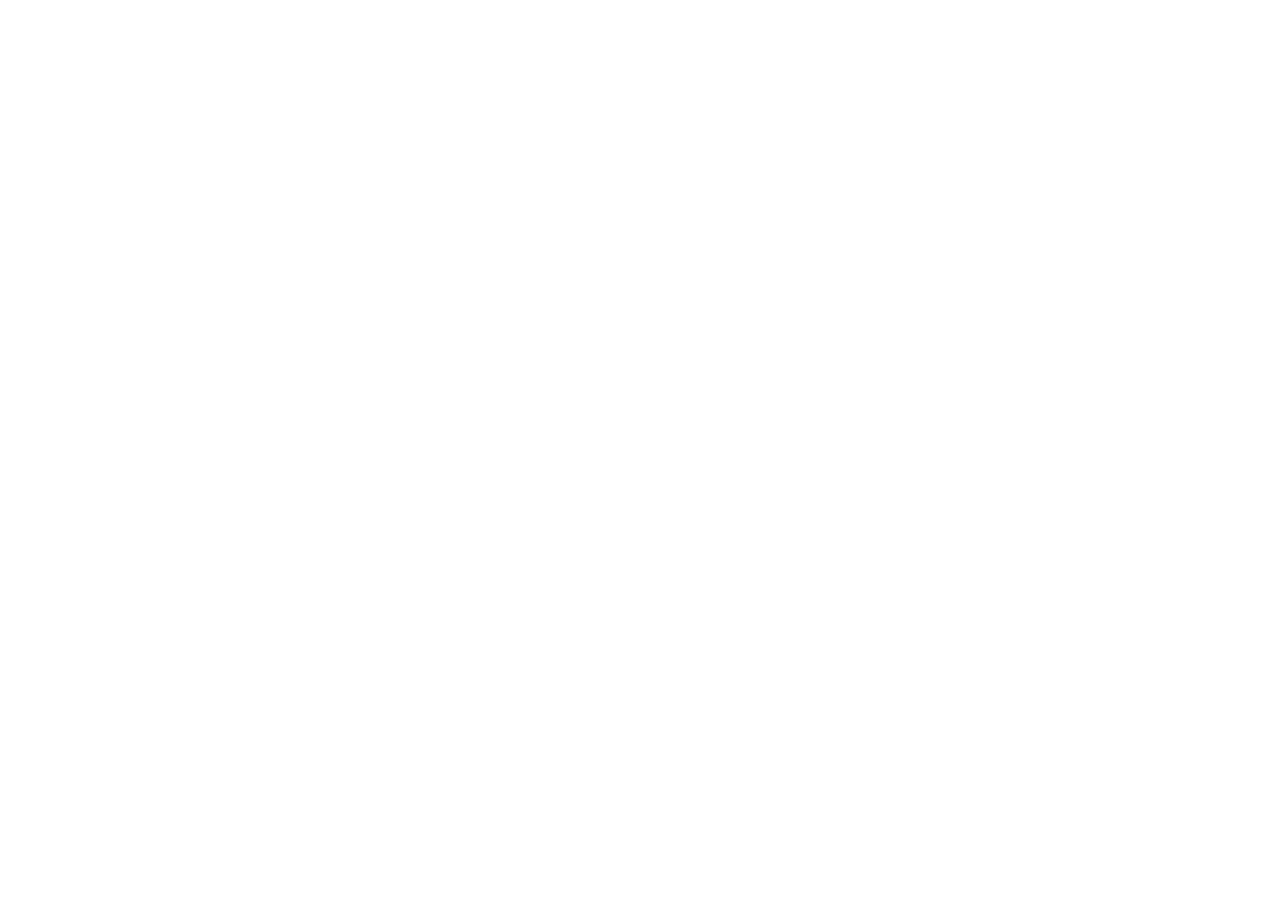
==== index.html @ 8e2aebc5 "prvni verze" ====
<!DOCTYPE html>
<html lang="cs">
<head>
    <meta charset="UTF-8">
    <meta name="viewport" content="width=device-width, initial-scale=1.0">
    <title>Moje webová stránka</title>
    <link rel="stylesheet" href="styles.css">
</head>
<body>
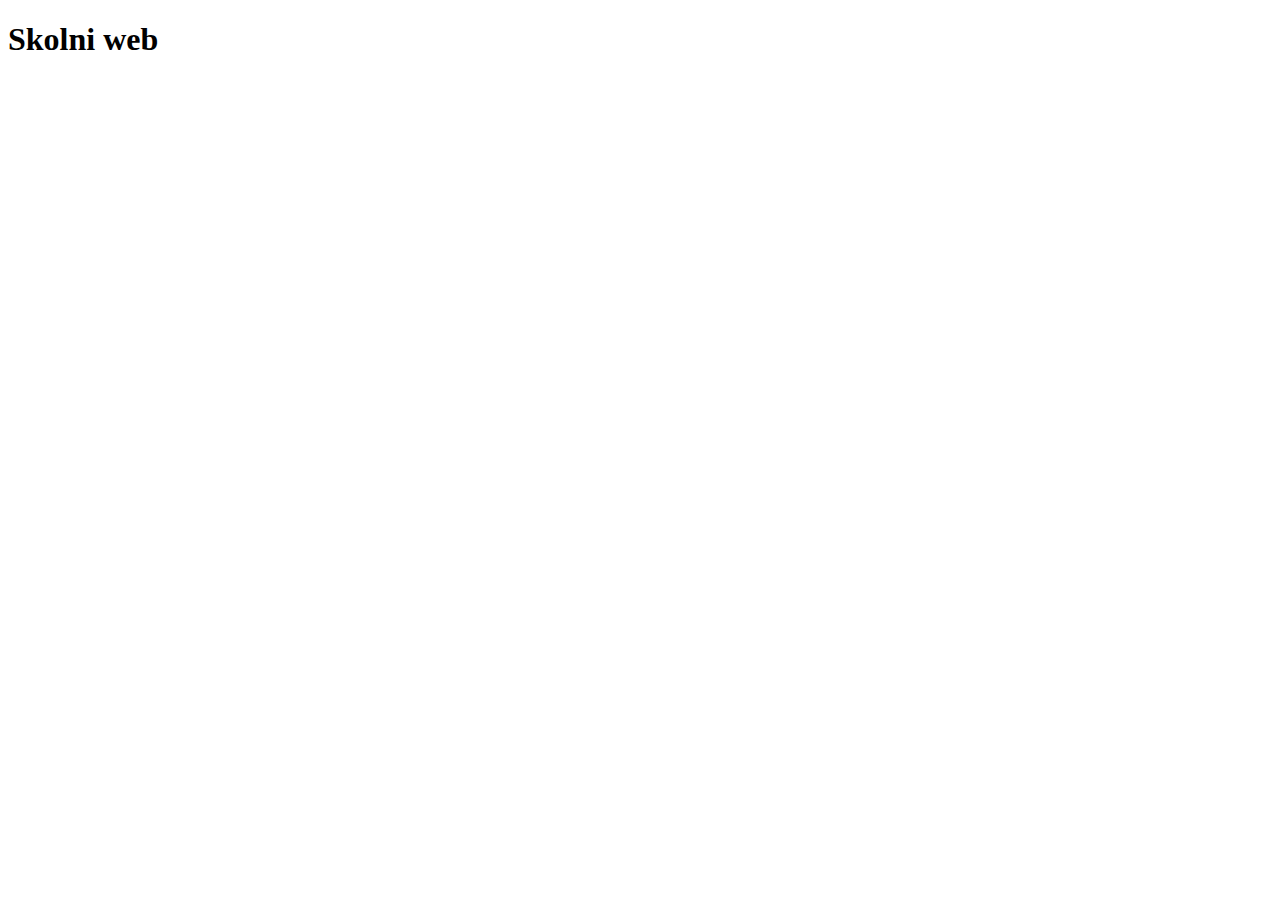
==== commit d7fd5a4d: "pridal jsem nadpis" ====
--- a/index.html
+++ b/index.html
@@ -7,3 +7,4 @@
     <link rel="stylesheet" href="styles.css">
 </head>
 <body>
+<h1>Skolni web</h1>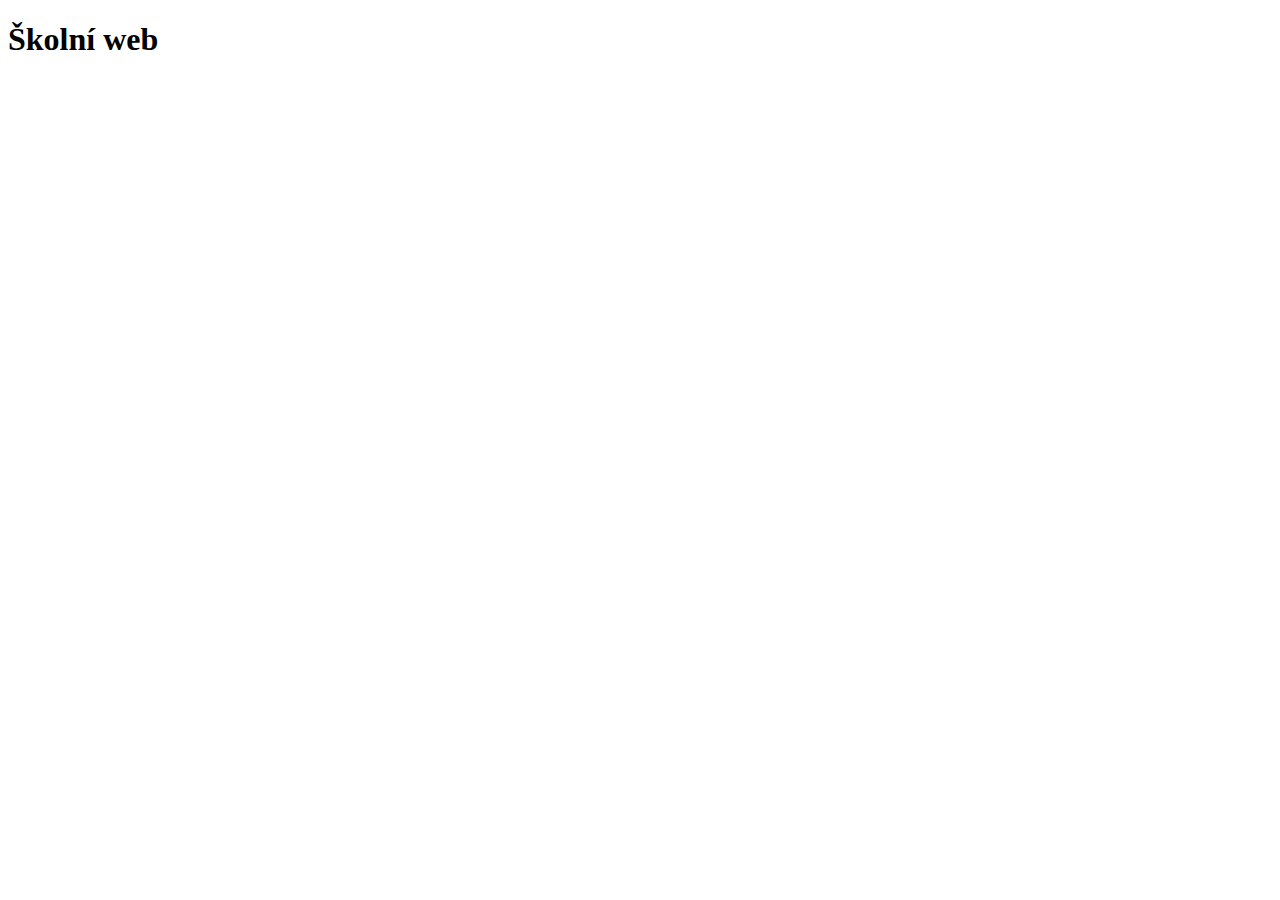
==== commit 365c7625: "opravil jsem nadpis" ====
--- a/index.html
+++ b/index.html
@@ -7,4 +7,4 @@
     <link rel="stylesheet" href="styles.css">
 </head>
 <body>
-<h1>Skolni web</h1>+<h1>Školní web</h1>
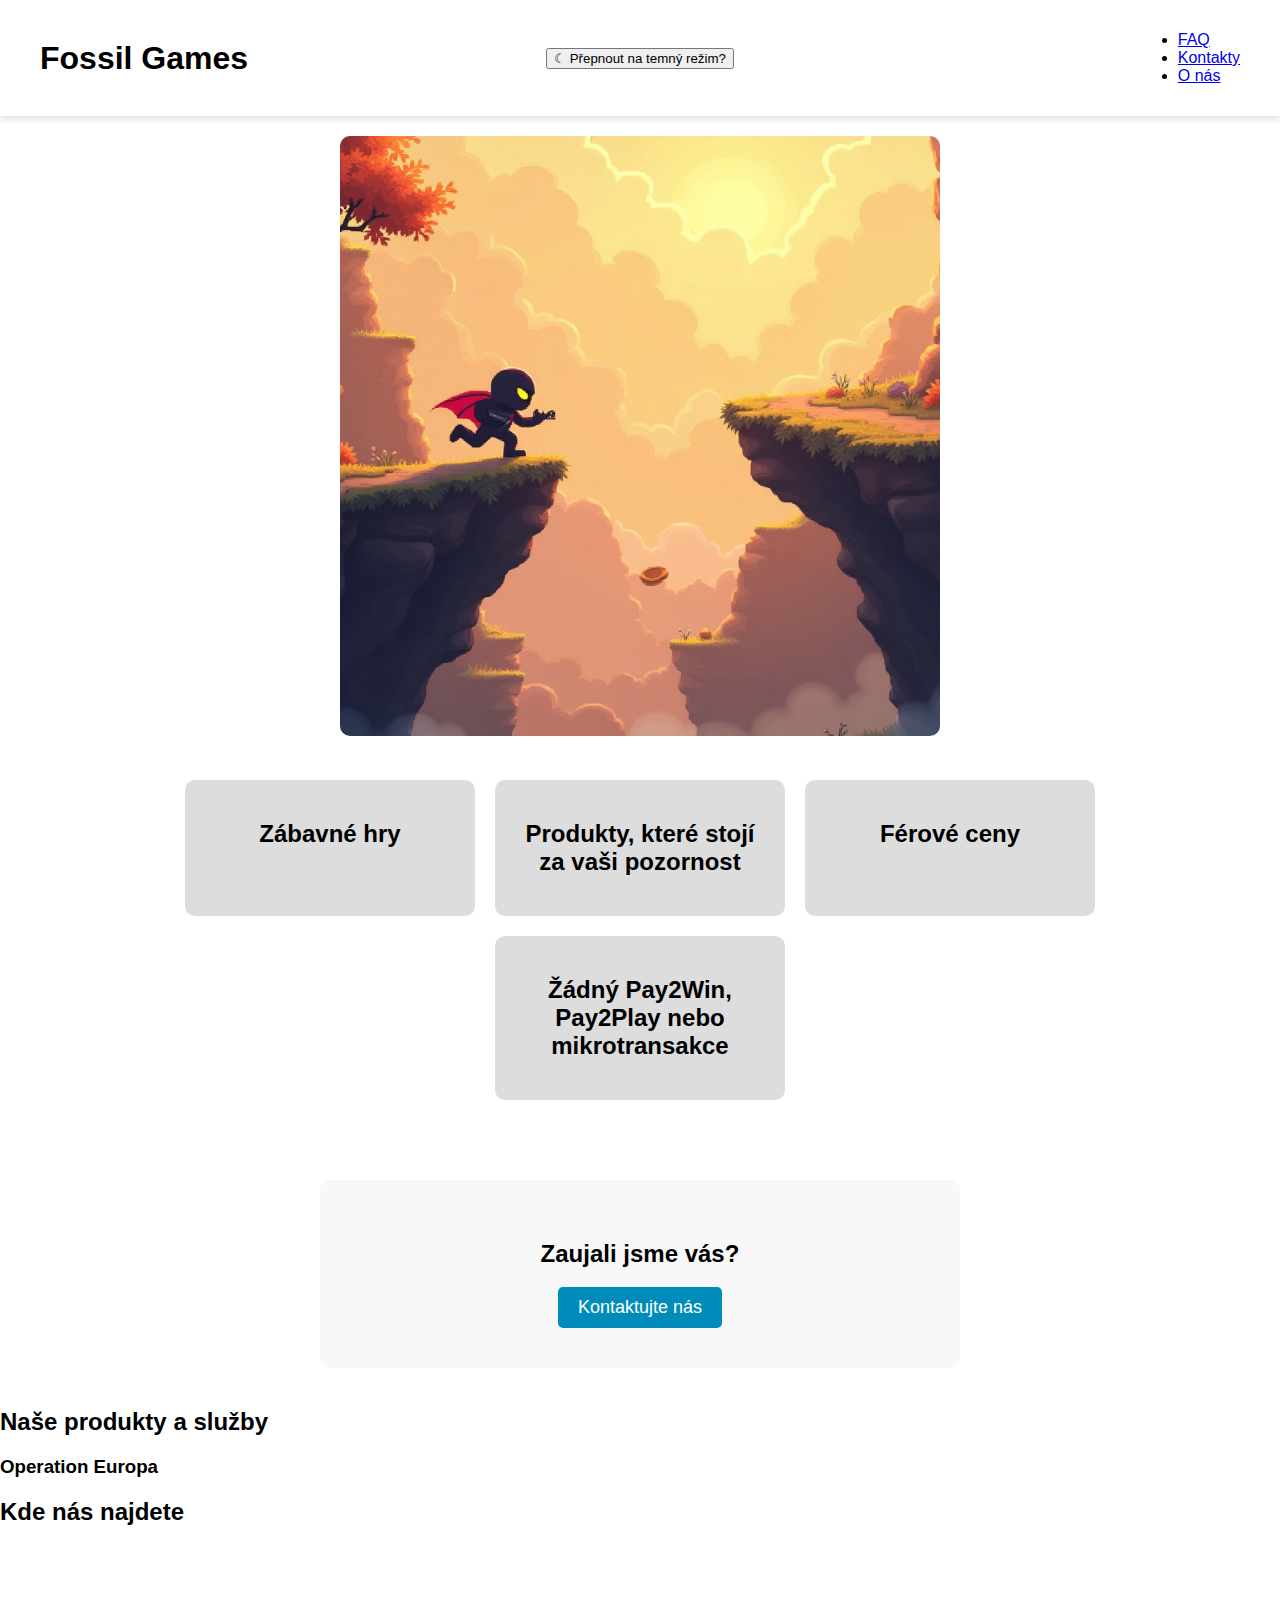
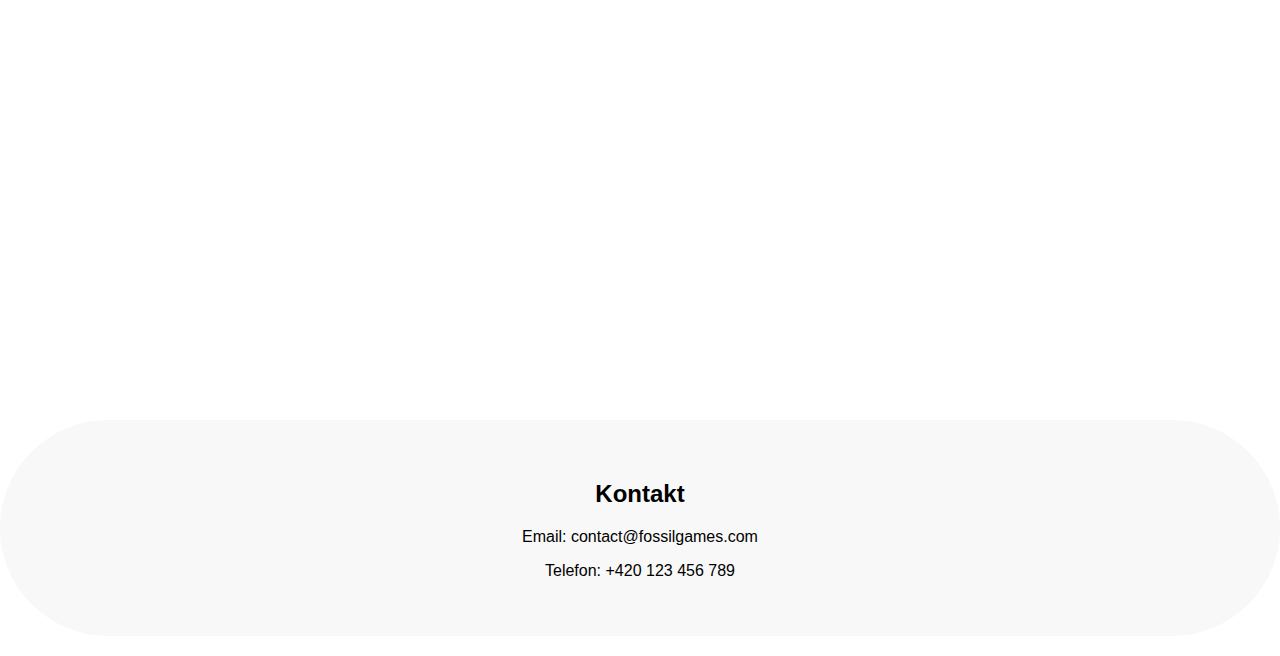
==== commit 2e1a8d37: "vymazan web - nahrazen indexem" ====
--- a/index.html
+++ b/index.html
@@ -3,8 +3,92 @@
 <head>
     <meta charset="UTF-8">
     <meta name="viewport" content="width=device-width, initial-scale=1.0">
-    <title>Moje webová stránka</title>
-    <link rel="stylesheet" href="styles.css">
+    <title>Fossil Games</title>
+    <link rel="stylesheet" href="cssprofossilgames.css">
 </head>
 <body>
-<h1>Školní web</h1>
+    <header>
+        <div class="title-container">
+            <h1 class="title">Fossil Games</h1>
+        </div>
+
+       
+        <div class="dark-mode-container">
+            <button id="dark-mode-toggle">
+                <span id="mode-icon">☾</span> Přepnout na temný režim?
+            </button>
+        </div>
+
+        <nav class="menu">
+            <ul>
+                <li><a href="#">FAQ</a></li>
+                <li><a href="#">Kontakty</a></li>
+                <li><a href="#">O nás</a></li>
+            </ul>
+        </nav>
+    </header>
+
+   
+    <div class="image-container">
+        <img src="ukazka.jpeg" alt="Fossil Games Image" class="ukazka-image">
+    </div>
+
+    <section class="hover-sections">
+        <div class="hover-box"><h2>Zábavné hry</h2></div>
+        <div class="hover-box"><h2>Produkty, které stojí za vaši pozornost</h2></div>
+        <div class="hover-box"><h2>Férové ceny</h2></div>
+        <div class="hover-box"><h2>Žádný Pay2Win, Pay2Play nebo mikrotransakce</h2></div>
+    </section>
+
+    <section class="cta-section">
+        <h2>Zaujali jsme vás?</h2>
+        <button class="cta-button" onclick="scrollToContact()">Kontaktujte nás</button>
+    </section>
+
+    <section class="products-services">
+        <h2>Naše produkty a služby</h2>
+        <div class="product-box">
+            <h3>Operation Europa</h3>
+        </div>
+    </section>
+
+    <section class="map-container">
+        <h2>Kde nás najdete</h2>
+        <iframe src="https://www.google.com/maps/embed?pb=..." width="600" height="450" style="border:0;" allowfullscreen="" loading="lazy"></iframe>
+    </section>
+
+    <section id="contact">
+        <div class="contact-box">
+            <h2>Kontakt</h2>
+            <p>Email: contact@fossilgames.com</p>
+            <p>Telefon: +420 123 456 789</p>
+        </div>
+    </section>
+
+    <script>
+        function scrollToContact() {
+            document.getElementById("contact").scrollIntoView({ behavior: "smooth" });
+        }
+
+        const toggleButton = document.getElementById("dark-mode-toggle");
+        const modeIcon = document.getElementById("mode-icon");
+
+        toggleButton.addEventListener("click", () => {
+            document.body.classList.toggle("dark-mode");
+            localStorage.setItem("darkMode", document.body.classList.contains("dark-mode"));
+
+            if (document.body.classList.contains("dark-mode")) {
+                modeIcon.textContent = "☀";
+                toggleButton.innerHTML = '<span id="mode-icon">☀</span> Přepnout na světlý režim?';
+            } else {
+                modeIcon.textContent = "☾";
+                toggleButton.innerHTML = '<span id="mode-icon">☾</span> Přepnout na temný režim?';
+            }
+        });
+
+        if (localStorage.getItem("darkMode") === "true") {
+            document.body.classList.add("dark-mode");
+        }
+    </script>
+</body>
+</html>
--- a/cssprofossilgames.css
+++ b/cssprofossilgames.css
@@ -0,0 +1,132 @@
+
+body {
+    font-family: Arial, sans-serif;
+    margin: 0;
+    padding: 0;
+    transition: background-color 0.3s ease, color 0.3s ease;
+}
+
+.dark-mode {
+    background-color: #181818;
+    color: white;
+}
+
+header {
+    display: flex;
+    justify-content: space-between;
+    align-items: center;
+    padding: 15px 40px;
+    background-color: white;
+    box-shadow: 0 4px 6px rgba(0, 0, 0, 0.1);
+    position: relative;
+}
+
+.dark-mode header {
+    background-color: #222;
+}
+
+
+.dark-mode-container {
+    position: absolute;
+    left: 50%;
+    transform: translateX(-50%);
+}
+
+
+.image-container {
+    text-align: center;
+    margin-top: 20px;
+}
+
+.ukazka-image {
+    width: 600px;
+    height: 600px;
+    object-fit: cover;
+    border-radius: 10px;
+}
+
+
+.hover-sections {
+    display: flex;
+    justify-content: center;
+    flex-wrap: wrap;
+    gap: 20px;
+    padding: 40px;
+}
+
+.hover-box {
+    background-color: #ddd;
+    padding: 20px;
+    text-align: center;
+    border-radius: 10px;
+    transition: transform 0.3s ease, background-color 0.3s ease;
+    width: 250px;
+    cursor: pointer;
+}
+
+.dark-mode .hover-box {
+    background-color: #444;
+    color: white;
+}
+
+.hover-box:hover {
+    transform: scale(1.1);
+    background-color: #bbb;
+}
+
+.dark-mode .hover-box:hover {
+    background-color: #666;
+}
+
+
+.cta-section {
+    text-align: center;
+    background-color: #f8f8f8;
+    padding: 40px 20px;
+    margin: 40px auto;
+    border-radius: 10px;
+    max-width: 600px;
+}
+
+.dark-mode .cta-section {
+    background-color: #333;
+}
+
+
+.cta-button {
+    background-color: #008CBA;
+    color: white;
+    padding: 10px 20px;
+    border: none;
+    cursor: pointer;
+    border-radius: 5px;
+    font-size: 18px;
+    transition: background-color 0.3s ease, transform 0.2s ease;
+}
+
+.dark-mode .cta-button {
+    background-color: #ff9800;
+}
+
+.cta-button:hover {
+    background-color: #005f7f;
+    transform: scale(1.1);
+}
+
+.dark-mode .cta-button:hover {
+    background-color: #e68900;
+}
+
+
+.contact-box {
+    text-align: center;
+    padding: 40px;
+    background-color: #f8f8f8;
+    border-radius: 1000px;
+    max-width: 4000px;
+    margin: 20px auto;
+}
+
+.dark-mode .contact-box {
+    background-color: #333;
+}
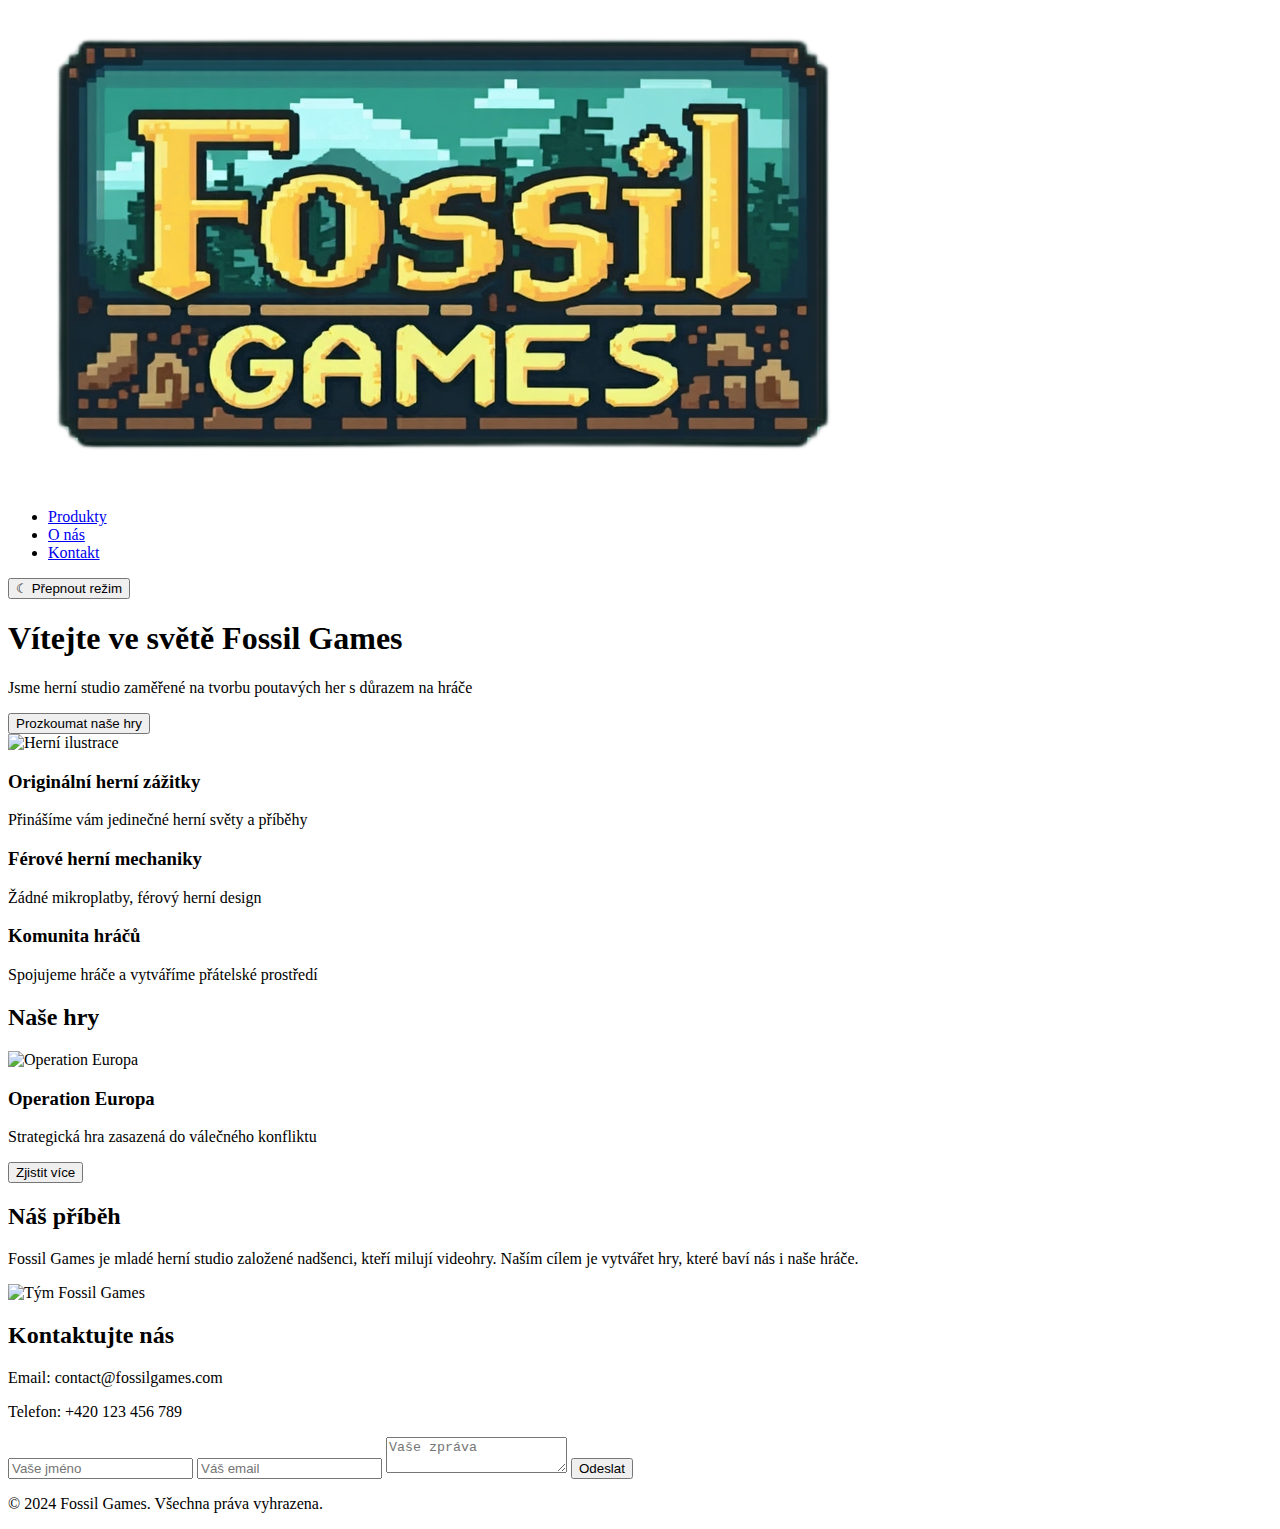
==== commit 174f5d3a: "pouziti claude ai" ====
--- a/index.html
+++ b/index.html
@@ -4,72 +4,108 @@
     <meta charset="UTF-8">
     <meta name="viewport" content="width=device-width, initial-scale=1.0">
     <title>Fossil Games</title>
-    <link rel="stylesheet" href="cssprofossilgames.css">
+    <link rel="stylesheet" href="styles.css">
+    <link rel="preconnect" href="https://fonts.googleapis.com">
+    <link rel="preconnect" href="https://fonts.gstatic.com" crossorigin>
+    <link href="https://fonts.googleapis.com/css2?family=Inter:wght@300;400;600;700&display=swap" rel="stylesheet">
 </head>
 <body>
     <header>
-        <div class="title-container">
-            <h1 class="title">Fossil Games</h1>
+        <div class="logo-container">
+            <img src="logo.png" alt="Fossil Games Logo" class="logo">
         </div>
+        
+        <nav class="main-menu">
+            <ul>
+                <li><a href="#products">Produkty</a></li>
+                <li><a href="#about">O nás</a></li>
+                <li><a href="#contact">Kontakt</a></li>
+            </ul>
+        </nav>
 
-       
         <div class="dark-mode-container">
             <button id="dark-mode-toggle">
-                <span id="mode-icon">☾</span> Přepnout na temný režim?
+                <span id="mode-icon">☾</span> Přepnout režim
             </button>
         </div>
-
-        <nav class="menu">
-            <ul>
-                <li><a href="#">FAQ</a></li>
-                <li><a href="#">Kontakty</a></li>
-                <li><a href="#">O nás</a></li>
-            </ul>
-        </nav>
     </header>
 
-   
-    <div class="image-container">
-        <img src="ukazka.jpeg" alt="Fossil Games Image" class="ukazka-image">
-    </div>
+    <main>
+        <section class="hero">
+            <div class="hero-content">
+                <h1>Vítejte ve světě Fossil Games</h1>
+                <p>Jsme herní studio zaměřené na tvorbu poutavých her s důrazem na hráče</p>
+                <button class="cta-button">Prozkoumat naše hry</button>
+            </div>
+            <div class="hero-image">
+                <img src="hero-image.png" alt="Herní ilustrace">
+            </div>
+        </section>
 
-    <section class="hover-sections">
-        <div class="hover-box"><h2>Zábavné hry</h2></div>
-        <div class="hover-box"><h2>Produkty, které stojí za vaši pozornost</h2></div>
-        <div class="hover-box"><h2>Férové ceny</h2></div>
-        <div class="hover-box"><h2>Žádný Pay2Win, Pay2Play nebo mikrotransakce</h2></div>
-    </section>
+        <section class="features">
+            <div class="feature">
+                <h3>Originální herní zážitky</h3>
+                <p>Přinášíme vám jedinečné herní světy a příběhy</p>
+            </div>
+            <div class="feature">
+                <h3>Férové herní mechaniky</h3>
+                <p>Žádné mikroplatby, férový herní design</p>
+            </div>
+            <div class="feature">
+                <h3>Komunita hráčů</h3>
+                <p>Spojujeme hráče a vytváříme přátelské prostředí</p>
+            </div>
+        </section>
 
-    <section class="cta-section">
-        <h2>Zaujali jsme vás?</h2>
-        <button class="cta-button" onclick="scrollToContact()">Kontaktujte nás</button>
-    </section>
+        <section id="products" class="products">
+            <h2>Naše hry</h2>
+            <div class="product-grid">
+                <div class="product-card">
+                    <img src="operation-europa.png" alt="Operation Europa">
+                    <h3>Operation Europa</h3>
+                    <p>Strategická hra zasazená do válečného konfliktu</p>
+                    <button>Zjistit více</button>
+                </div>
+                <!-- Add more product cards as needed -->
+            </div>
+        </section>
 
-    <section class="products-services">
-        <h2>Naše produkty a služby</h2>
-        <div class="product-box">
-            <h3>Operation Europa</h3>
+        <section id="about" class="about">
+            <h2>Náš příběh</h2>
+            <div class="about-content">
+                <div class="about-text">
+                    <p>Fossil Games je mladé herní studio založené nadšenci, kteří milují videohry. Naším cílem je vytvářet hry, které baví nás i naše hráče.</p>
+                </div>
+                <div class="team-image">
+                    <img src="team.png" alt="Tým Fossil Games">
+                </div>
+            </div>
+        </section>
+
+        <section id="contact" class="contact">
+            <h2>Kontaktujte nás</h2>
+            <div class="contact-content">
+                <div class="contact-info">
+                    <p>Email: contact@fossilgames.com</p>
+                    <p>Telefon: +420 123 456 789</p>
+                </div>
+                <form class="contact-form">
+                    <input type="text" placeholder="Vaše jméno" required>
+                    <input type="email" placeholder="Váš email" required>
+                    <textarea placeholder="Vaše zpráva" required></textarea>
+                    <button type="submit">Odeslat</button>
+                </form>
+            </div>
+        </section>
+    </main>
+
+    <footer>
+        <div class="footer-content">
+            <p>© 2024 Fossil Games. Všechna práva vyhrazena.</p>
         </div>
-    </section>
-
-    <section class="map-container">
-        <h2>Kde nás najdete</h2>
-        <iframe src="https://www.google.com/maps/embed?pb=..." width="600" height="450" style="border:0;" allowfullscreen="" loading="lazy"></iframe>
-    </section>
-
-    <section id="contact">
-        <div class="contact-box">
-            <h2>Kontakt</h2>
-            <p>Email: contact@fossilgames.com</p>
-            <p>Telefon: +420 123 456 789</p>
-        </div>
-    </section>
+    </footer>
 
     <script>
-        function scrollToContact() {
-            document.getElementById("contact").scrollIntoView({ behavior: "smooth" });
-        }
-
         const toggleButton = document.getElementById("dark-mode-toggle");
         const modeIcon = document.getElementById("mode-icon");
 
@@ -79,10 +115,10 @@
 
             if (document.body.classList.contains("dark-mode")) {
                 modeIcon.textContent = "☀";
-                toggleButton.innerHTML = '<span id="mode-icon">☀</span> Přepnout na světlý režim?';
+                toggleButton.innerHTML = '<span id="mode-icon">☀</span> Přepnout světlý режим';
             } else {
                 modeIcon.textContent = "☾";
-                toggleButton.innerHTML = '<span id="mode-icon">☾</span> Přepnout na temný režim?';
+                toggleButton.innerHTML = '<span id="mode-icon">☾</span> Přepnout tmavý режим';
             }
         });
 
@@ -91,4 +127,4 @@
         }
     </script>
 </body>
-</html>
+</html>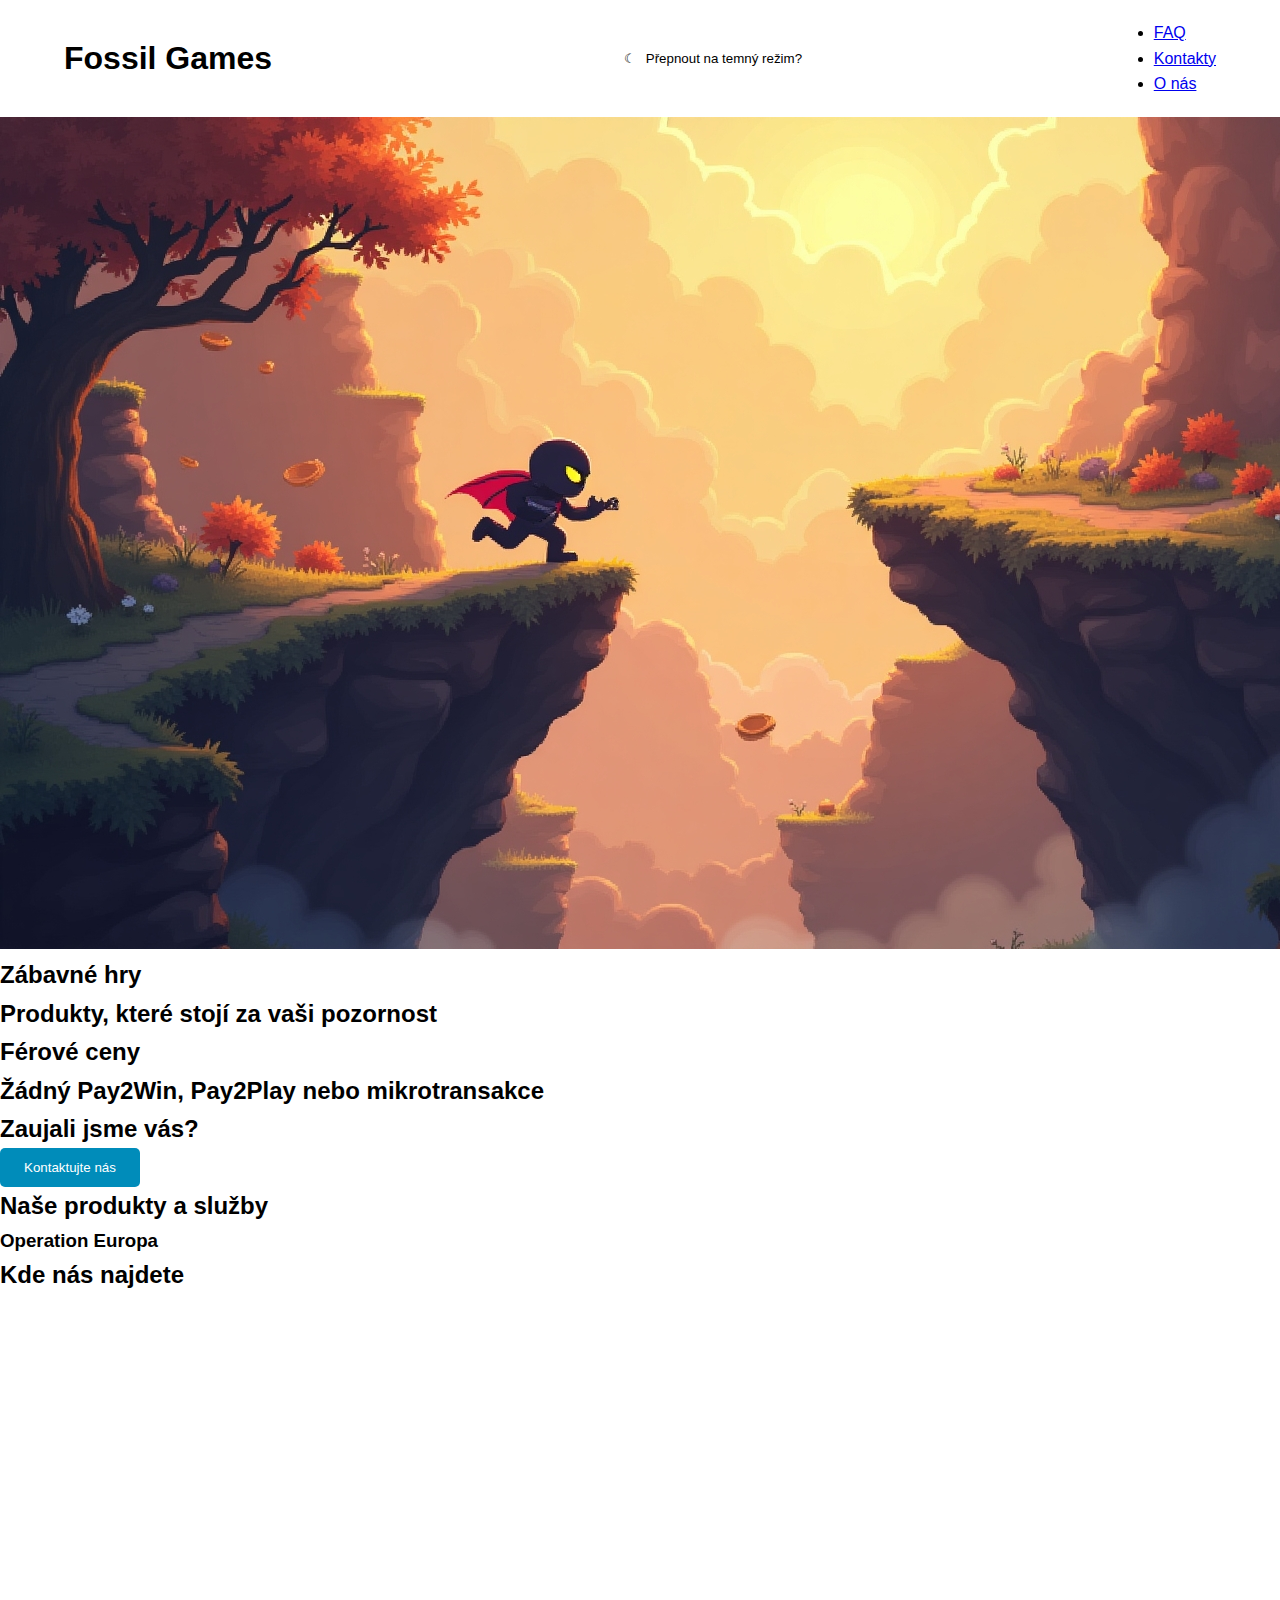
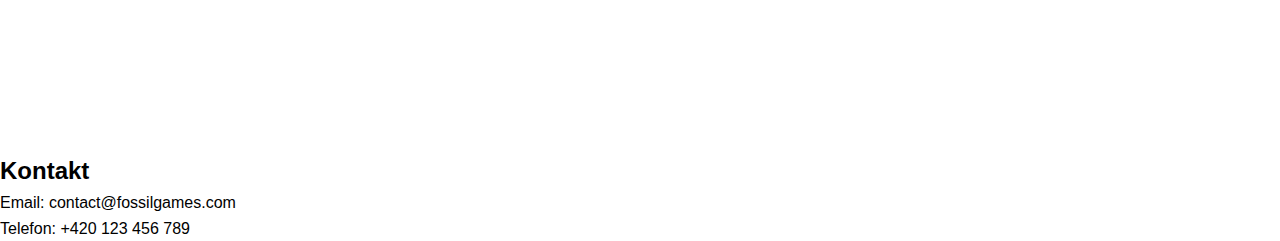
==== commit c645a469: "negr" ====
--- a/index.html
+++ b/index.html
@@ -4,108 +4,72 @@
     <meta charset="UTF-8">
     <meta name="viewport" content="width=device-width, initial-scale=1.0">
     <title>Fossil Games</title>
-    <link rel="stylesheet" href="styles.css">
-    <link rel="preconnect" href="https://fonts.googleapis.com">
-    <link rel="preconnect" href="https://fonts.gstatic.com" crossorigin>
-    <link href="https://fonts.googleapis.com/css2?family=Inter:wght@300;400;600;700&display=swap" rel="stylesheet">
+    <link rel="stylesheet" href="cssprofossilgames.css">
 </head>
 <body>
     <header>
-        <div class="logo-container">
-            <img src="logo.png" alt="Fossil Games Logo" class="logo">
+        <div class="title-container">
+            <h1 class="title">Fossil Games</h1>
         </div>
-        
-        <nav class="main-menu">
+
+       
+        <div class="dark-mode-container">
+            <button id="dark-mode-toggle">
+                <span id="mode-icon">☾</span> Přepnout na temný režim?
+            </button>
+        </div>
+
+        <nav class="menu">
             <ul>
-                <li><a href="#products">Produkty</a></li>
-                <li><a href="#about">O nás</a></li>
-                <li><a href="#contact">Kontakt</a></li>
+                <li><a href="#">FAQ</a></li>
+                <li><a href="#">Kontakty</a></li>
+                <li><a href="#">O nás</a></li>
             </ul>
         </nav>
-
-        <div class="dark-mode-container">
-            <button id="dark-mode-toggle">
-                <span id="mode-icon">☾</span> Přepnout režim
-            </button>
-        </div>
     </header>
 
-    <main>
-        <section class="hero">
-            <div class="hero-content">
-                <h1>Vítejte ve světě Fossil Games</h1>
-                <p>Jsme herní studio zaměřené na tvorbu poutavých her s důrazem na hráče</p>
-                <button class="cta-button">Prozkoumat naše hry</button>
-            </div>
-            <div class="hero-image">
-                <img src="hero-image.png" alt="Herní ilustrace">
-            </div>
-        </section>
+   
+    <div class="image-container">
+        <img src="ukazka.jpeg" alt="Fossil Games Image" class="ukazka-image">
+    </div>
 
-        <section class="features">
-            <div class="feature">
-                <h3>Originální herní zážitky</h3>
-                <p>Přinášíme vám jedinečné herní světy a příběhy</p>
-            </div>
-            <div class="feature">
-                <h3>Férové herní mechaniky</h3>
-                <p>Žádné mikroplatby, férový herní design</p>
-            </div>
-            <div class="feature">
-                <h3>Komunita hráčů</h3>
-                <p>Spojujeme hráče a vytváříme přátelské prostředí</p>
-            </div>
-        </section>
+    <section class="hover-sections">
+        <div class="hover-box"><h2>Zábavné hry</h2></div>
+        <div class="hover-box"><h2>Produkty, které stojí za vaši pozornost</h2></div>
+        <div class="hover-box"><h2>Férové ceny</h2></div>
+        <div class="hover-box"><h2>Žádný Pay2Win, Pay2Play nebo mikrotransakce</h2></div>
+    </section>
 
-        <section id="products" class="products">
-            <h2>Naše hry</h2>
-            <div class="product-grid">
-                <div class="product-card">
-                    <img src="operation-europa.png" alt="Operation Europa">
-                    <h3>Operation Europa</h3>
-                    <p>Strategická hra zasazená do válečného konfliktu</p>
-                    <button>Zjistit více</button>
-                </div>
-                <!-- Add more product cards as needed -->
-            </div>
-        </section>
+    <section class="cta-section">
+        <h2>Zaujali jsme vás?</h2>
+        <button class="cta-button" onclick="scrollToContact()">Kontaktujte nás</button>
+    </section>
 
-        <section id="about" class="about">
-            <h2>Náš příběh</h2>
-            <div class="about-content">
-                <div class="about-text">
-                    <p>Fossil Games je mladé herní studio založené nadšenci, kteří milují videohry. Naším cílem je vytvářet hry, které baví nás i naše hráče.</p>
-                </div>
-                <div class="team-image">
-                    <img src="team.png" alt="Tým Fossil Games">
-                </div>
-            </div>
-        </section>
+    <section class="products-services">
+        <h2>Naše produkty a služby</h2>
+        <div class="product-box">
+            <h3>Operation Europa</h3>
+        </div>
+    </section>
 
-        <section id="contact" class="contact">
-            <h2>Kontaktujte nás</h2>
-            <div class="contact-content">
-                <div class="contact-info">
-                    <p>Email: contact@fossilgames.com</p>
-                    <p>Telefon: +420 123 456 789</p>
-                </div>
-                <form class="contact-form">
-                    <input type="text" placeholder="Vaše jméno" required>
-                    <input type="email" placeholder="Váš email" required>
-                    <textarea placeholder="Vaše zpráva" required></textarea>
-                    <button type="submit">Odeslat</button>
-                </form>
-            </div>
-        </section>
-    </main>
+    <section class="map-container">
+        <h2>Kde nás najdete</h2>
+        <iframe src="https://www.google.com/maps/embed?pb=..." width="600" height="450" style="border:0;" allowfullscreen="" loading="lazy"></iframe>
+    </section>
 
-    <footer>
-        <div class="footer-content">
-            <p>© 2024 Fossil Games. Všechna práva vyhrazena.</p>
+    <section id="contact">
+        <div class="contact-box">
+            <h2>Kontakt</h2>
+            <p>Email: contact@fossilgames.com</p>
+            <p>Telefon: +420 123 456 789</p>
         </div>
-    </footer>
+    </section>
 
     <script>
+        function scrollToContact() {
+            document.getElementById("contact").scrollIntoView({ behavior: "smooth" });
+        }
+
         const toggleButton = document.getElementById("dark-mode-toggle");
         const modeIcon = document.getElementById("mode-icon");
 
@@ -115,10 +79,10 @@
 
             if (document.body.classList.contains("dark-mode")) {
                 modeIcon.textContent = "☀";
-                toggleButton.innerHTML = '<span id="mode-icon">☀</span> Přepnout světlý режим';
+                toggleButton.innerHTML = '<span id="mode-icon">☀</span> Přepnout na světlý režim?';
             } else {
                 modeIcon.textContent = "☾";
-                toggleButton.innerHTML = '<span id="mode-icon">☾</span> Přepnout tmavý режим';
+                toggleButton.innerHTML = '<span id="mode-icon">☾</span> Přepnout na temný režim?';
             }
         });
 
--- a/cssprofossilgames.css
+++ b/cssprofossilgames.css
@@ -0,0 +1,179 @@
+:root {
+    --bg-light: #FFFFFF;
+    --bg-dark: #121212;
+    --text-light: #000000;
+    --text-dark: #FFFFFF;
+    --primary-color: #008CBA;
+    --secondary-color: #4CAF50;
+    --accent-color: #FF5722;
+}
+
+* {
+    margin: 0;
+    padding: 0;
+    box-sizing: border-box;
+}
+
+body {
+    font-family: 'Inter', sans-serif;
+    line-height: 1.6;
+    color: var(--text-light);
+    background-color: var(--bg-light);
+    transition: background-color 0.3s, color 0.3s;
+}
+
+body.dark-mode {
+    color: var(--text-dark);
+    background-color: var(--bg-dark);
+}
+
+header {
+    display: flex;
+    justify-content: space-between;
+    align-items: center;
+    padding: 20px 5%;
+    background-color: var(--bg-light);
+    box-shadow: 0 2px 4px rgba(0, 0, 0, 0.1);
+}
+
+body.dark-mode header {
+    background-color: #1E1E1E;
+}
+
+.logo {
+    height: 50px;
+}
+
+.main-menu ul {
+    display: flex;
+    list-style: none;
+    gap: 30px;
+}
+
+.main-menu a {
+    text-decoration: none;
+    color: var(--text-light);
+    font-weight: 500;
+    transition: color 0.3s;
+}
+
+body.dark-mode .main-menu a {
+    color: var(--text-dark);
+}
+
+.main-menu a:hover {
+    color: var(--primary-color);
+}
+
+#dark-mode-toggle {
+    background: none;
+    border: none;
+    cursor: pointer;
+    display: flex;
+    align-items: center;
+    gap: 10px;
+}
+
+.hero {
+    display: flex;
+    align-items: center;
+    padding: 50px 5%;
+    gap: 50px;
+}
+
+.hero-content {
+    flex: 1;
+}
+
+.hero-content h1 {
+    font-size: 2.5rem;
+    margin-bottom: 20px;
+}
+
+.hero-image {
+    flex: 1;
+}
+
+.hero-image img {
+    max-width: 100%;
+    border-radius: 10px;
+}
+
+.features {
+    display: flex;
+    justify-content: space-between;
+    padding: 50px 5%;
+    text-align: center;
+    gap: 30px;
+}
+
+.feature {
+    flex: 1;
+    padding: 20px;
+    background-color: #f4f4f4;
+    border-radius: 10px;
+    transition: transform 0.3s;
+}
+
+body.dark-mode .feature {
+    background-color: #2A2A2A;
+}
+
+.feature:hover {
+    transform: translateY(-10px);
+}
+
+.cta-button {
+    background-color: var(--primary-color);
+    color: white;
+    border: none;
+    padding: 12px 24px;
+    border-radius: 5px;
+    cursor: pointer;
+    transition: background-color 0.3s;
+}
+
+.cta-button:hover {
+    background-color: #005f7f;
+}
+
+.products, .about, .contact {
+    padding: 50px 5%;
+}
+
+.product-grid {
+    display: flex;
+    gap: 30px;
+    margin-top: 30px;
+}
+
+.product-card {
+    background-color: #f4f4f4;
+    border-radius: 10px;
+    padding: 20px;
+    text-align: center;
+}
+
+.contact-form {
+    display: flex;
+    flex-direction: column;
+    gap: 15px;
+    max-width: 500px;
+}
+
+.contact-form input, 
+.contact-form textarea {
+    padding: 10px;
+    border: 1px solid #ccc;
+    border-radius: 5px;
+}
+
+footer {
+    background-color: #f4f4f4;
+    text-align: center;
+    padding: 20px;
+}
+
+body.dark-mode footer {
+    background-color: #2A2A2A;
+}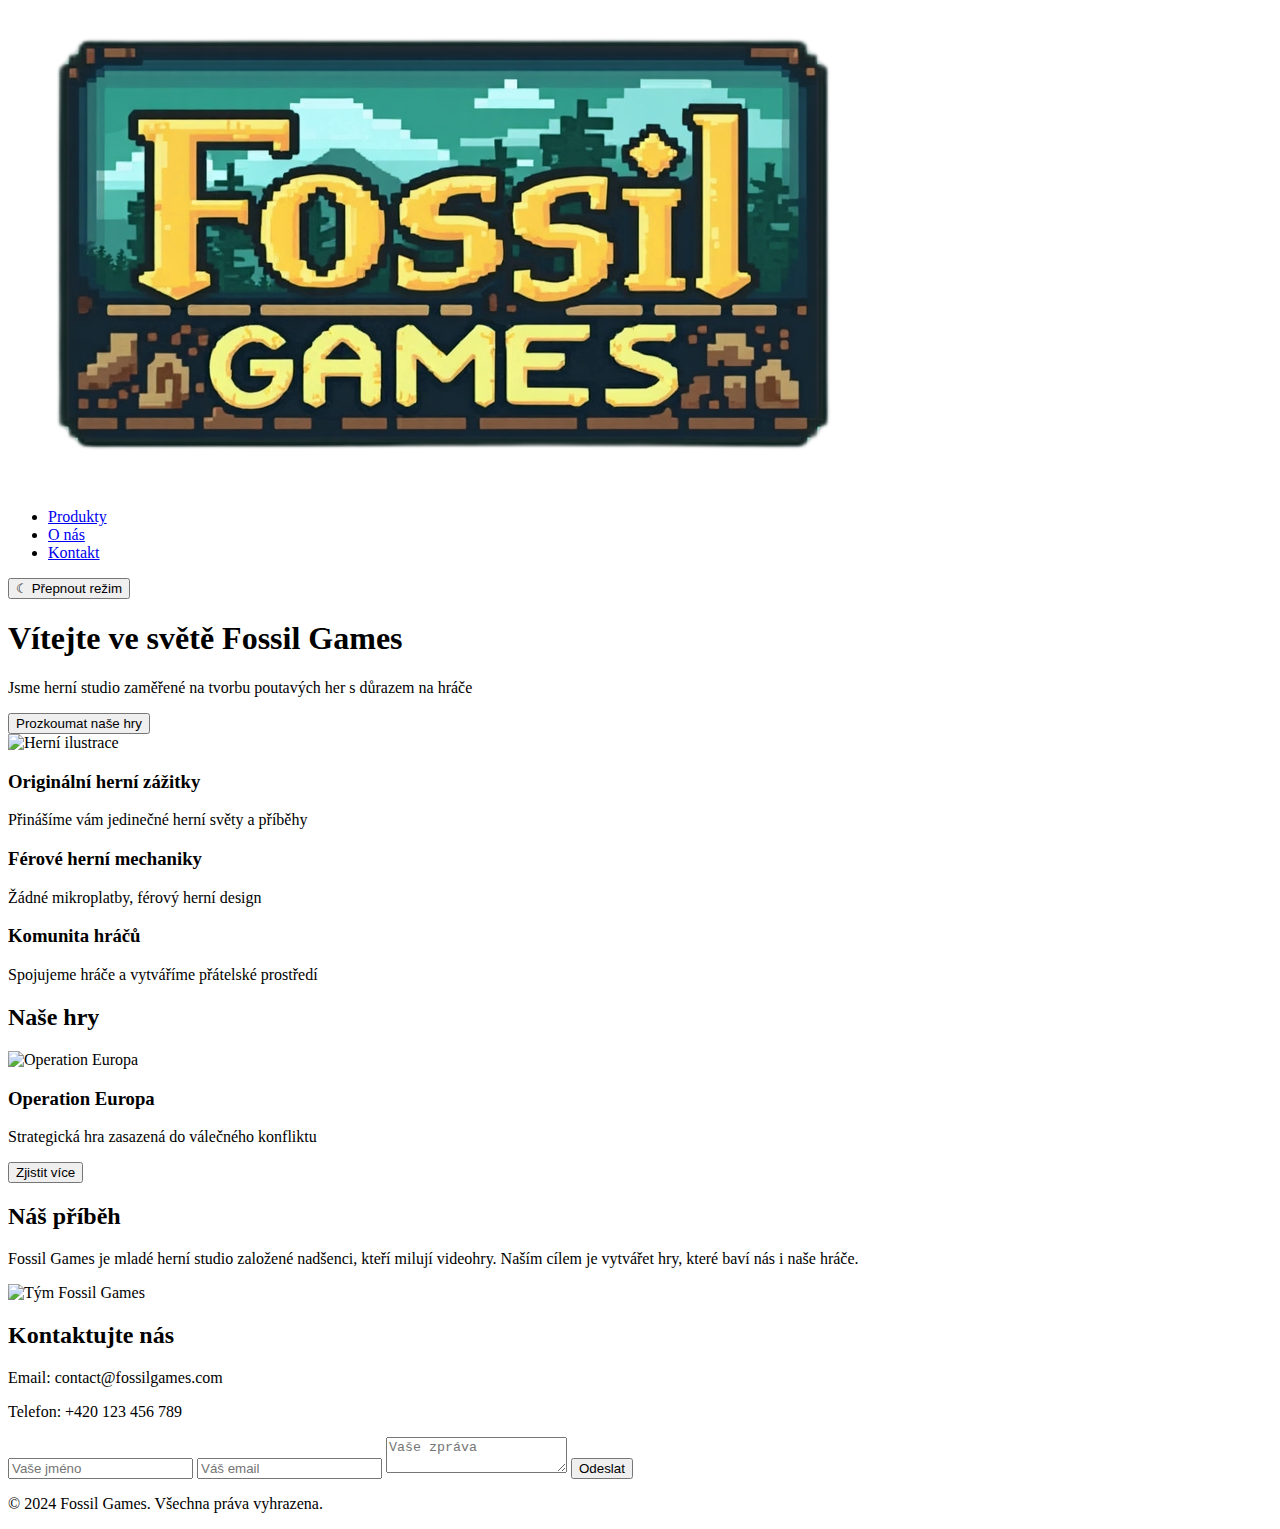
==== commit be5b1891: "dalsi uprava" ====
--- a/index.html
+++ b/index.html
@@ -4,72 +4,107 @@
     <meta charset="UTF-8">
     <meta name="viewport" content="width=device-width, initial-scale=1.0">
     <title>Fossil Games</title>
-    <link rel="stylesheet" href="cssprofossilgames.css">
+    <link rel="stylesheet" href="styles.css">
+    <link rel="preconnect" href="https://fonts.googleapis.com">
+    <link rel="preconnect" href="https://fonts.gstatic.com" crossorigin>
+    <link href="https://fonts.googleapis.com/css2?family=Inter:wght@300;400;600;700&display=swap" rel="stylesheet">
 </head>
 <body>
     <header>
-        <div class="title-container">
-            <h1 class="title">Fossil Games</h1>
+        <div class="logo-container">
+            <img src="logo.png" alt="Fossil Games Logo" class="logo">
         </div>
+        
+        <nav class="main-menu">
+            <ul>
+                <li><a href="#products">Produkty</a></li>
+                <li><a href="#about">O nás</a></li>
+                <li><a href="#contact">Kontakt</a></li>
+            </ul>
+        </nav>
 
-       
         <div class="dark-mode-container">
             <button id="dark-mode-toggle">
-                <span id="mode-icon">☾</span> Přepnout na temný režim?
+                <span id="mode-icon">☾</span> Přepnout režim
             </button>
         </div>
-
-        <nav class="menu">
-            <ul>
-                <li><a href="#">FAQ</a></li>
-                <li><a href="#">Kontakty</a></li>
-                <li><a href="#">O nás</a></li>
-            </ul>
-        </nav>
     </header>
 
-   
-    <div class="image-container">
-        <img src="ukazka.jpeg" alt="Fossil Games Image" class="ukazka-image">
-    </div>
+    <main>
+        <section class="hero">
+            <div class="hero-content">
+                <h1>Vítejte ve světě Fossil Games</h1>
+                <p>Jsme herní studio zaměřené na tvorbu poutavých her s důrazem na hráče</p>
+                <button class="cta-button">Prozkoumat naše hry</button>
+            </div>
+            <div class="hero-image">
+                <img src="hero-image.png" alt="Herní ilustrace">
+            </div>
+        </section>
 
-    <section class="hover-sections">
-        <div class="hover-box"><h2>Zábavné hry</h2></div>
-        <div class="hover-box"><h2>Produkty, které stojí za vaši pozornost</h2></div>
-        <div class="hover-box"><h2>Férové ceny</h2></div>
-        <div class="hover-box"><h2>Žádný Pay2Win, Pay2Play nebo mikrotransakce</h2></div>
-    </section>
+        <section class="features">
+            <div class="feature">
+                <h3>Originální herní zážitky</h3>
+                <p>Přinášíme vám jedinečné herní světy a příběhy</p>
+            </div>
+            <div class="feature">
+                <h3>Férové herní mechaniky</h3>
+                <p>Žádné mikroplatby, férový herní design</p>
+            </div>
+            <div class="feature">
+                <h3>Komunita hráčů</h3>
+                <p>Spojujeme hráče a vytváříme přátelské prostředí</p>
+            </div>
+        </section>
 
-    <section class="cta-section">
-        <h2>Zaujali jsme vás?</h2>
-        <button class="cta-button" onclick="scrollToContact()">Kontaktujte nás</button>
-    </section>
+        <section id="products" class="products">
+            <h2>Naše hry</h2>
+            <div class="product-grid">
+                <div class="product-card">
+                    <img src="operation-europa.png" alt="Operation Europa">
+                    <h3>Operation Europa</h3>
+                    <p>Strategická hra zasazená do válečného konfliktu</p>
+                    <button>Zjistit více</button>
+                </div>
+            </div>
+        </section>
 
-    <section class="products-services">
-        <h2>Naše produkty a služby</h2>
-        <div class="product-box">
-            <h3>Operation Europa</h3>
+        <section id="about" class="about">
+            <h2>Náš příběh</h2>
+            <div class="about-content">
+                <div class="about-text">
+                    <p>Fossil Games je mladé herní studio založené nadšenci, kteří milují videohry. Naším cílem je vytvářet hry, které baví nás i naše hráče.</p>
+                </div>
+                <div class="team-image">
+                    <img src="team.png" alt="Tým Fossil Games">
+                </div>
+            </div>
+        </section>
+
+        <section id="contact" class="contact">
+            <h2>Kontaktujte nás</h2>
+            <div class="contact-content">
+                <div class="contact-info">
+                    <p>Email: contact@fossilgames.com</p>
+                    <p>Telefon: +420 123 456 789</p>
+                </div>
+                <form class="contact-form">
+                    <input type="text" placeholder="Vaše jméno" required>
+                    <input type="email" placeholder="Váš email" required>
+                    <textarea placeholder="Vaše zpráva" required></textarea>
+                    <button type="submit">Odeslat</button>
+                </form>
+            </div>
+        </section>
+    </main>
+
+    <footer>
+        <div class="footer-content">
+            <p>© 2024 Fossil Games. Všechna práva vyhrazena.</p>
         </div>
-    </section>
-
-    <section class="map-container">
-        <h2>Kde nás najdete</h2>
-        <iframe src="https://www.google.com/maps/embed?pb=..." width="600" height="450" style="border:0;" allowfullscreen="" loading="lazy"></iframe>
-    </section>
-
-    <section id="contact">
-        <div class="contact-box">
-            <h2>Kontakt</h2>
-            <p>Email: contact@fossilgames.com</p>
-            <p>Telefon: +420 123 456 789</p>
-        </div>
-    </section>
+    </footer>
 
     <script>
-        function scrollToContact() {
-            document.getElementById("contact").scrollIntoView({ behavior: "smooth" });
-        }
-
         const toggleButton = document.getElementById("dark-mode-toggle");
         const modeIcon = document.getElementById("mode-icon");
 
@@ -79,10 +114,10 @@
 
             if (document.body.classList.contains("dark-mode")) {
                 modeIcon.textContent = "☀";
-                toggleButton.innerHTML = '<span id="mode-icon">☀</span> Přepnout na světlý režim?';
+                toggleButton.innerHTML = '<span id="mode-icon">☀</span> Přepnout světlý режим';
             } else {
                 modeIcon.textContent = "☾";
-                toggleButton.innerHTML = '<span id="mode-icon">☾</span> Přepnout na temný režim?';
+                toggleButton.innerHTML = '<span id="mode-icon">☾</span> Přepnout tmavý режим';
             }
         });
 
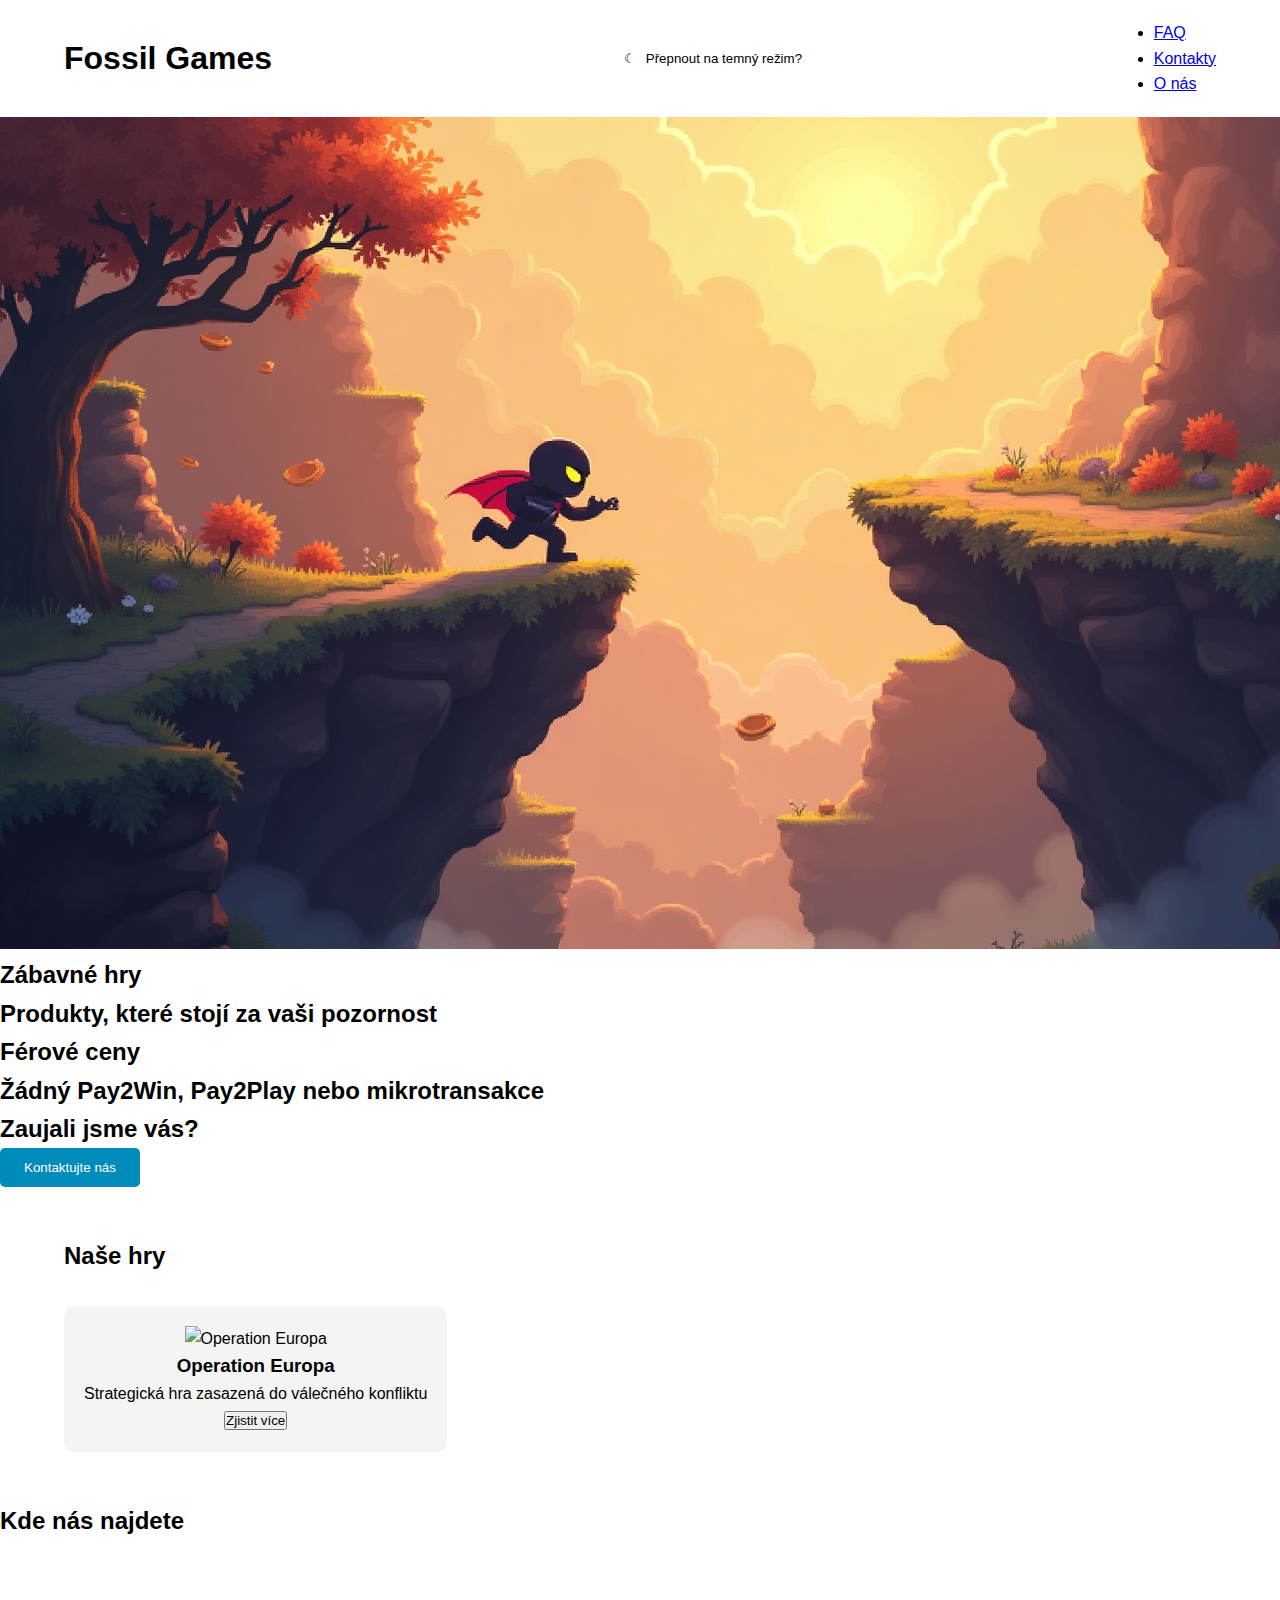
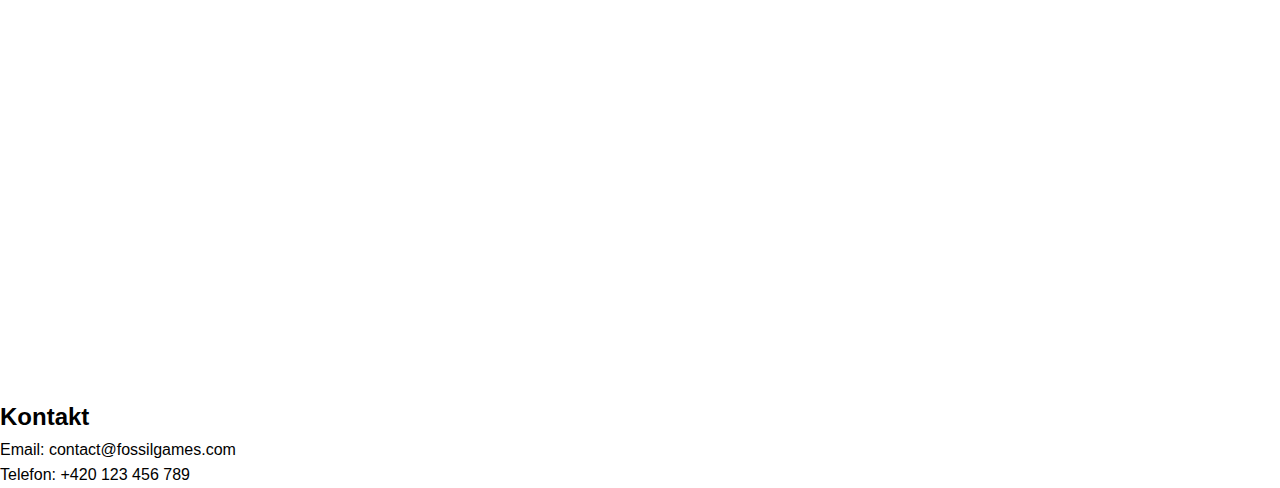
==== commit 76387553: "Merge branch 'master' of https://github.com/Sergey-Kirov/skolniweb" ====
--- a/index.html
+++ b/index.html
@@ -4,58 +4,46 @@
     <meta charset="UTF-8">
     <meta name="viewport" content="width=device-width, initial-scale=1.0">
     <title>Fossil Games</title>
-    <link rel="stylesheet" href="styles.css">
-    <link rel="preconnect" href="https://fonts.googleapis.com">
-    <link rel="preconnect" href="https://fonts.gstatic.com" crossorigin>
-    <link href="https://fonts.googleapis.com/css2?family=Inter:wght@300;400;600;700&display=swap" rel="stylesheet">
+    <link rel="stylesheet" href="cssprofossilgames.css">
 </head>
 <body>
     <header>
-        <div class="logo-container">
-            <img src="logo.png" alt="Fossil Games Logo" class="logo">
+        <div class="title-container">
+            <h1 class="title">Fossil Games</h1>
         </div>
-        
-        <nav class="main-menu">
+
+       
+        <div class="dark-mode-container">
+            <button id="dark-mode-toggle">
+                <span id="mode-icon">☾</span> Přepnout na temný režim?
+            </button>
+        </div>
+
+        <nav class="menu">
             <ul>
-                <li><a href="#products">Produkty</a></li>
-                <li><a href="#about">O nás</a></li>
-                <li><a href="#contact">Kontakt</a></li>
+                <li><a href="#">FAQ</a></li>
+                <li><a href="#">Kontakty</a></li>
+                <li><a href="#">O nás</a></li>
             </ul>
         </nav>
-
-        <div class="dark-mode-container">
-            <button id="dark-mode-toggle">
-                <span id="mode-icon">☾</span> Přepnout režim
-            </button>
-        </div>
     </header>
 
-    <main>
-        <section class="hero">
-            <div class="hero-content">
-                <h1>Vítejte ve světě Fossil Games</h1>
-                <p>Jsme herní studio zaměřené na tvorbu poutavých her s důrazem na hráče</p>
-                <button class="cta-button">Prozkoumat naše hry</button>
-            </div>
-            <div class="hero-image">
-                <img src="hero-image.png" alt="Herní ilustrace">
-            </div>
-        </section>
+   
+    <div class="image-container">
+        <img src="ukazka.jpeg" alt="Fossil Games Image" class="ukazka-image">
+    </div>
 
-        <section class="features">
-            <div class="feature">
-                <h3>Originální herní zážitky</h3>
-                <p>Přinášíme vám jedinečné herní světy a příběhy</p>
-            </div>
-            <div class="feature">
-                <h3>Férové herní mechaniky</h3>
-                <p>Žádné mikroplatby, férový herní design</p>
-            </div>
-            <div class="feature">
-                <h3>Komunita hráčů</h3>
-                <p>Spojujeme hráče a vytváříme přátelské prostředí</p>
-            </div>
-        </section>
+    <section class="hover-sections">
+        <div class="hover-box"><h2>Zábavné hry</h2></div>
+        <div class="hover-box"><h2>Produkty, které stojí za vaši pozornost</h2></div>
+        <div class="hover-box"><h2>Férové ceny</h2></div>
+        <div class="hover-box"><h2>Žádný Pay2Win, Pay2Play nebo mikrotransakce</h2></div>
+    </section>
+
+    <section class="cta-section">
+        <h2>Zaujali jsme vás?</h2>
+        <button class="cta-button" onclick="scrollToContact()">Kontaktujte nás</button>
+    </section>
 
         <section id="products" class="products">
             <h2>Naše hry</h2>
@@ -66,45 +54,28 @@
                     <p>Strategická hra zasazená do válečného konfliktu</p>
                     <button>Zjistit více</button>
                 </div>
+                <!-- Add more product cards as needed -->
             </div>
         </section>
 
-        <section id="about" class="about">
-            <h2>Náš příběh</h2>
-            <div class="about-content">
-                <div class="about-text">
-                    <p>Fossil Games je mladé herní studio založené nadšenci, kteří milují videohry. Naším cílem je vytvářet hry, které baví nás i naše hráče.</p>
-                </div>
-                <div class="team-image">
-                    <img src="team.png" alt="Tým Fossil Games">
-                </div>
-            </div>
-        </section>
+    <section class="map-container">
+        <h2>Kde nás najdete</h2>
+        <iframe src="https://www.google.com/maps/embed?pb=..." width="600" height="450" style="border:0;" allowfullscreen="" loading="lazy"></iframe>
+    </section>
 
-        <section id="contact" class="contact">
-            <h2>Kontaktujte nás</h2>
-            <div class="contact-content">
-                <div class="contact-info">
-                    <p>Email: contact@fossilgames.com</p>
-                    <p>Telefon: +420 123 456 789</p>
-                </div>
-                <form class="contact-form">
-                    <input type="text" placeholder="Vaše jméno" required>
-                    <input type="email" placeholder="Váš email" required>
-                    <textarea placeholder="Vaše zpráva" required></textarea>
-                    <button type="submit">Odeslat</button>
-                </form>
-            </div>
-        </section>
-    </main>
-
-    <footer>
-        <div class="footer-content">
-            <p>© 2024 Fossil Games. Všechna práva vyhrazena.</p>
+    <section id="contact">
+        <div class="contact-box">
+            <h2>Kontakt</h2>
+            <p>Email: contact@fossilgames.com</p>
+            <p>Telefon: +420 123 456 789</p>
         </div>
-    </footer>
+    </section>
 
     <script>
+        function scrollToContact() {
+            document.getElementById("contact").scrollIntoView({ behavior: "smooth" });
+        }
+
         const toggleButton = document.getElementById("dark-mode-toggle");
         const modeIcon = document.getElementById("mode-icon");
 
@@ -114,10 +85,10 @@
 
             if (document.body.classList.contains("dark-mode")) {
                 modeIcon.textContent = "☀";
-                toggleButton.innerHTML = '<span id="mode-icon">☀</span> Přepnout světlý режим';
+                toggleButton.innerHTML = '<span id="mode-icon">☀</span> Přepnout na světlý režim?';
             } else {
                 modeIcon.textContent = "☾";
-                toggleButton.innerHTML = '<span id="mode-icon">☾</span> Přepnout tmavý режим';
+                toggleButton.innerHTML = '<span id="mode-icon">☾</span> Přepnout na temný režim?';
             }
         });
 
--- a/cssprofossilgames.css
+++ b/cssprofossilgames.css
@@ -0,0 +1,179 @@
+:root {
+    --bg-light: #FFFFFF;
+    --bg-dark: #121212;
+    --text-light: #000000;
+    --text-dark: #FFFFFF;
+    --primary-color: #008CBA;
+    --secondary-color: #4CAF50;
+    --accent-color: #FF5722;
+}
+
+* {
+    margin: 0;
+    padding: 0;
+    box-sizing: border-box;
+}
+
+body {
+    font-family: 'Inter', sans-serif;
+    line-height: 1.6;
+    color: var(--text-light);
+    background-color: var(--bg-light);
+    transition: background-color 0.3s, color 0.3s;
+}
+
+body.dark-mode {
+    color: var(--text-dark);
+    background-color: var(--bg-dark);
+}
+
+header {
+    display: flex;
+    justify-content: space-between;
+    align-items: center;
+    padding: 20px 5%;
+    background-color: var(--bg-light);
+    box-shadow: 0 2px 4px rgba(0, 0, 0, 0.1);
+}
+
+body.dark-mode header {
+    background-color: #1E1E1E;
+}
+
+.logo {
+    height: 50px;
+}
+
+.main-menu ul {
+    display: flex;
+    list-style: none;
+    gap: 30px;
+}
+
+.main-menu a {
+    text-decoration: none;
+    color: var(--text-light);
+    font-weight: 500;
+    transition: color 0.3s;
+}
+
+body.dark-mode .main-menu a {
+    color: var(--text-dark);
+}
+
+.main-menu a:hover {
+    color: var(--primary-color);
+}
+
+#dark-mode-toggle {
+    background: none;
+    border: none;
+    cursor: pointer;
+    display: flex;
+    align-items: center;
+    gap: 10px;
+}
+
+.hero {
+    display: flex;
+    align-items: center;
+    padding: 50px 5%;
+    gap: 50px;
+}
+
+.hero-content {
+    flex: 1;
+}
+
+.hero-content h1 {
+    font-size: 2.5rem;
+    margin-bottom: 20px;
+}
+
+.hero-image {
+    flex: 1;
+}
+
+.hero-image img {
+    max-width: 100%;
+    border-radius: 10px;
+}
+
+.features {
+    display: flex;
+    justify-content: space-between;
+    padding: 50px 5%;
+    text-align: center;
+    gap: 30px;
+}
+
+.feature {
+    flex: 1;
+    padding: 20px;
+    background-color: #f4f4f4;
+    border-radius: 10px;
+    transition: transform 0.3s;
+}
+
+body.dark-mode .feature {
+    background-color: #2A2A2A;
+}
+
+.feature:hover {
+    transform: translateY(-10px);
+}
+
+.cta-button {
+    background-color: var(--primary-color);
+    color: white;
+    border: none;
+    padding: 12px 24px;
+    border-radius: 5px;
+    cursor: pointer;
+    transition: background-color 0.3s;
+}
+
+.cta-button:hover {
+    background-color: #005f7f;
+}
+
+.products, .about, .contact {
+    padding: 50px 5%;
+}
+
+.product-grid {
+    display: flex;
+    gap: 30px;
+    margin-top: 30px;
+}
+
+.product-card {
+    background-color: #f4f4f4;
+    border-radius: 10px;
+    padding: 20px;
+    text-align: center;
+}
+
+.contact-form {
+    display: flex;
+    flex-direction: column;
+    gap: 15px;
+    max-width: 500px;
+}
+
+.contact-form input, 
+.contact-form textarea {
+    padding: 10px;
+    border: 1px solid #ccc;
+    border-radius: 5px;
+}
+
+footer {
+    background-color: #f4f4f4;
+    text-align: center;
+    padding: 20px;
+}
+
+body.dark-mode footer {
+    background-color: #2A2A2A;
+}